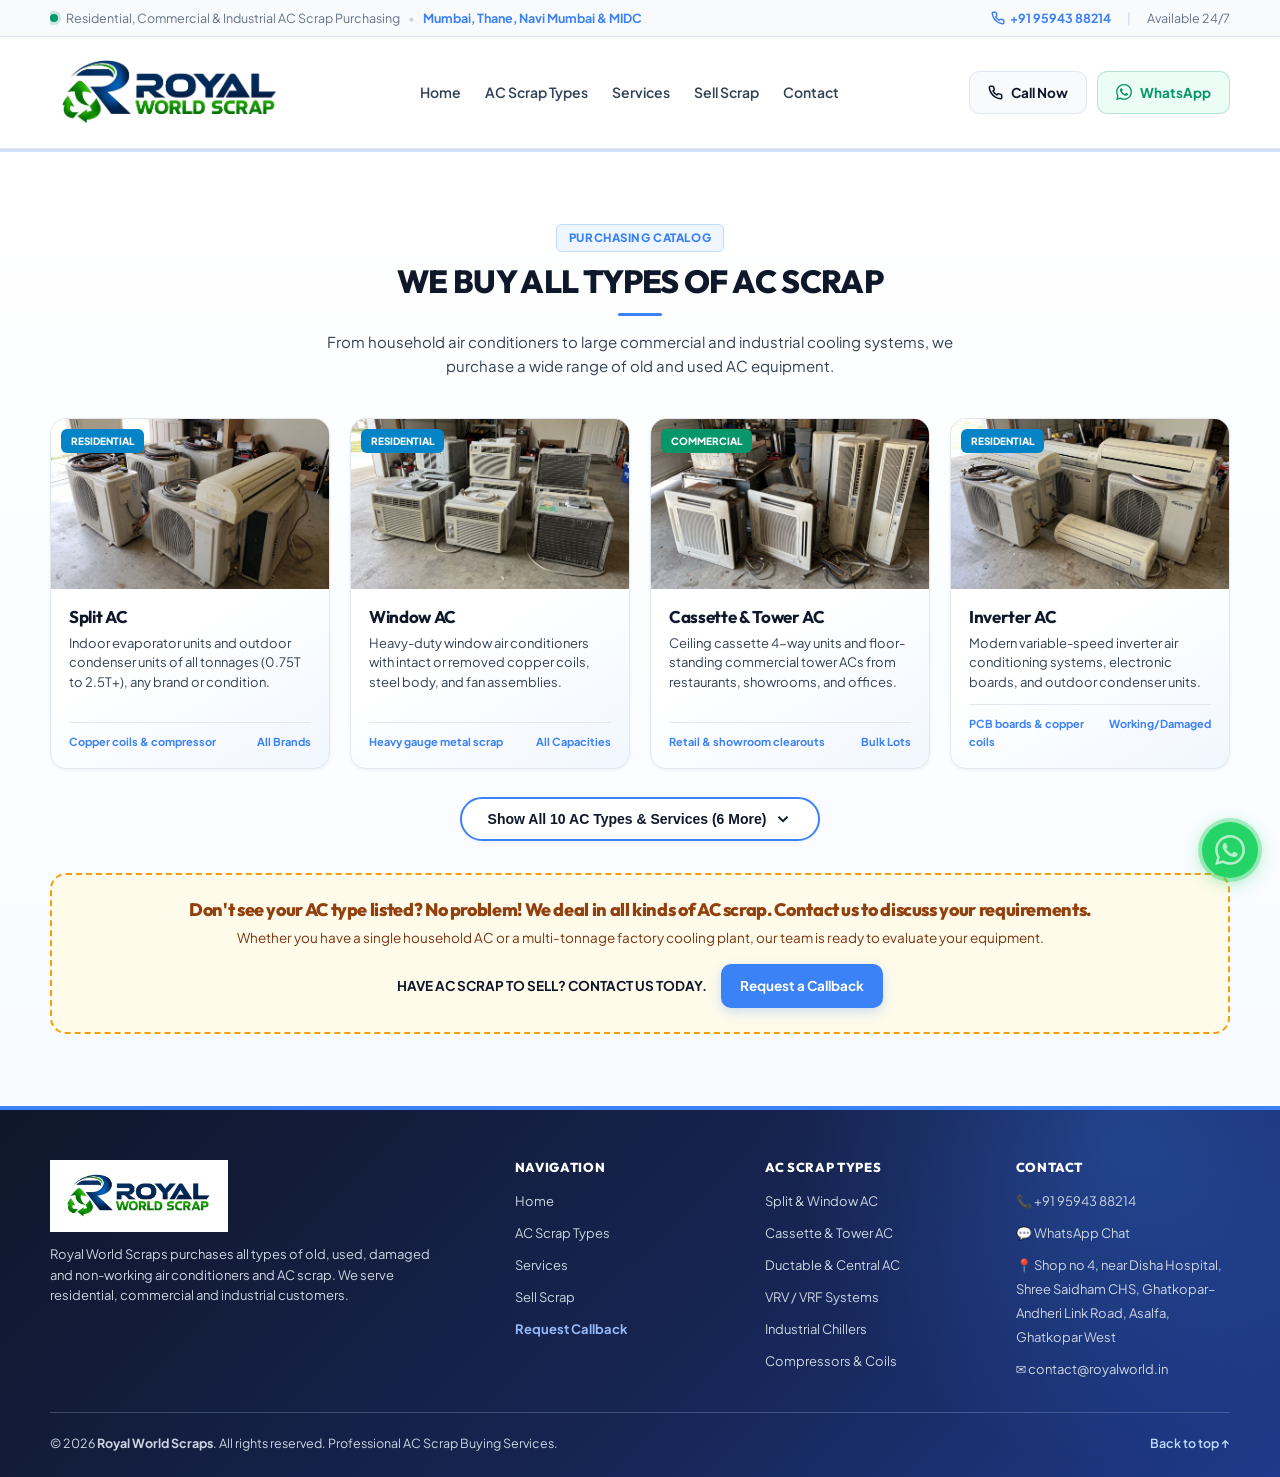
==== ac-scrap.html @ 4f1bddc9 "Split site into crawlable pages" ====
<!DOCTYPE html>
<html lang="en">
<head>
  <meta charset="UTF-8">
  <meta name="viewport" content="width=device-width, initial-scale=1.0">
  <title>AC Scrap We Buy | Royal World Scraps</title>
  <meta name="description" content="See the residential, commercial and industrial AC types Royal World Scraps buys, including split, window, ductable, VRV/VRF units and chillers.">
  <meta name="author" content="Royal World Scraps">
  <meta name="theme-color" content="#3b82f6">
  <link rel="canonical" href="https://hassaank78.github.io/royalinfra/ac-scrap.html">
  <meta property="og:type" content="website">
  <meta property="og:locale" content="en_IN">
  <meta property="og:site_name" content="Royal World Scraps">
  <meta property="og:title" content="AC Scrap We Buy | Royal World Scraps">
  <meta property="og:description" content="See the residential, commercial and industrial AC types Royal World Scraps buys, including split, window, ductable, VRV/VRF units and chillers.">
  <meta property="og:url" content="https://hassaank78.github.io/royalinfra/ac-scrap.html">
  <meta name="twitter:card" content="summary">
  <meta name="twitter:title" content="AC Scrap We Buy | Royal World Scraps">
  <meta name="twitter:description" content="See the residential, commercial and industrial AC types Royal World Scraps buys, including split, window, ductable, VRV/VRF units and chillers.">
  <link rel="icon" type="image/svg+xml" href="favicon.svg">
  <link rel="preconnect" href="https://fonts.googleapis.com">
  <link rel="preconnect" href="https://fonts.gstatic.com" crossorigin>
  <link href="https://fonts.googleapis.com/css2?family=Outfit:wght@500;600;700;800&family=Plus+Jakarta+Sans:wght@400;500;600;700&display=swap" rel="stylesheet">
  <script>
    (() => {
      const accent = new URLSearchParams(window.location.search).get('accent') || '';
      const color = accent.startsWith('#') ? accent : `#${accent}`;
      if (/^#[0-9a-f]{3}(?:[0-9a-f]{3})?$/i.test(color)) {
        const root = document.documentElement.style;
        root.setProperty('--brand-orange', color);
        root.setProperty('--brand-orange-hover', `color-mix(in srgb, ${color} 82%, #000)`);
        root.setProperty('--brand-orange-soft', `color-mix(in srgb, ${color} 7%, #fff)`);
        root.setProperty('--brand-orange-border', `color-mix(in srgb, ${color} 30%, #fff)`);
      }
    })();
  </script>
  <link rel="stylesheet" href="css/style.css">
  <script type="application/ld+json">{"@context":"https://schema.org","@type":"BreadcrumbList","itemListElement":[{"@type":"ListItem","position":1,"name":"Home","item":"https://hassaank78.github.io/royalinfra/"},{"@type":"ListItem","position":2,"name":"AC Scrap Types","item":"https://hassaank78.github.io/royalinfra/ac-scrap.html"}]}</script>

</head>
<body>
  <!-- Top Announcement Bar -->
  <div class="top-notice-bar">
    <div class="container top-notice-inner">
      <div class="top-notice-left">
        <span class="pulse-dot"></span>
        <span>Residential, Commercial & Industrial AC Scrap Purchasing</span>
        <span style="color: #cbd5e1;">•</span>
          <span style="color: var(--brand-orange); font-weight: 700;">Mumbai, Thane, Navi Mumbai & MIDC</span>
      </div>
      <div class="top-notice-right">
        <a href="tel:+919594388214" class="top-phone-link">
          <svg width="14" height="14" viewBox="0 0 24 24" fill="none" stroke="currentColor" stroke-width="2.5"><path d="M22 16.92v3a2 2 0 0 1-2.18 2 19.79 19.79 0 0 1-8.63-3.07 19.5 19.5 0 0 1-6-6 19.79 19.79 0 0 1-3.07-8.67A2 2 0 0 1 4.11 2h3a2 2 0 0 1 2 1.72 12.84 12.84 0 0 0 .7 2.81 2 2 0 0 1-.45 2.11L8.09 9.91a16 16 0 0 0 6 6l1.27-1.27a2 2 0 0 1 2.11-.45 12.84 12.84 0 0 0 2.81.7A2 2 0 0 1 22 16.92z"/></svg>
          <span>+91 95943 88214</span>
        </a>
        <span style="color: #cbd5e1;">|</span>
        <span>Available 24/7</span>
      </div>
    </div>
  </div>

  <!-- Sticky Modern Navbar -->
  <header class="main-navbar">
    <div class="container nav-container">

      <!-- Brand Logo -->
      <a href="index.html" class="brand-logo">
        <img class="brand-mark" src="images/logo.webp" alt="Royal World Scraps">
      </a>

      <!-- Desktop Navigation Menu -->
      <ul class="desktop-nav-menu">
        <li><a href="index.html" class="nav-item-link">Home</a></li>
        <li><a href="ac-scrap.html" class="nav-item-link">AC Scrap Types</a></li>
        <li><a href="services.html" class="nav-item-link">Services</a></li>
        <li><a href="sell-scrap.html" class="nav-item-link">Sell Scrap</a></li>
        <li><a href="contact.html" class="nav-item-link">Contact</a></li>
      </ul>

      <!-- Action Buttons -->
      <div class="nav-buttons-group">
        <a href="tel:+919594388214" class="btn btn-call-header nav-call-btn">
          <svg width="15" height="15" viewBox="0 0 24 24" fill="none" stroke="currentColor" stroke-width="2.5"><path d="M22 16.92v3a2 2 0 0 1-2.18 2 19.79 19.79 0 0 1-8.63-3.07 19.5 19.5 0 0 1-6-6 19.79 19.79 0 0 1-3.07-8.67A2 2 0 0 1 4.11 2h3a2 2 0 0 1 2 1.72 12.84 12.84 0 0 0 .7 2.81 2 2 0 0 1-.45 2.11L8.09 9.91a16 16 0 0 0 6 6l1.27-1.27a2 2 0 0 1 2.11-.45 12.84 12.84 0 0 0 2.81.7A2 2 0 0 1 22 16.92z"/></svg>
          <span>Call Now</span>
        </a>

        <a href="https://wa.me/919594388214?text=Hello%20Royal%20Infra%20Scrap%2C%20I%20am%20interested%20in%20selling%20my%20old%20AC%20scrap.%20Please%20contact%20me." target="_blank" rel="noopener noreferrer" class="btn btn-whatsapp-header nav-wa-btn">
          <svg width="16" height="16" viewBox="0 0 24 24" fill="currentColor"><path d="M.057 24l1.687-6.163c-1.041-1.804-1.588-3.849-1.587-5.946.003-6.556 5.338-11.891 11.893-11.891 3.181.001 6.167 1.24 8.413 3.488 2.245 2.248 3.481 5.236 3.48 8.414-.003 6.557-5.338 11.892-11.893 11.892-1.99-.001-3.951-.5-5.688-1.448l-6.305 1.654zm6.597-3.807c1.676.995 3.276 1.591 5.392 1.592 5.448 0 9.886-4.434 9.889-9.885.002-5.462-4.415-9.89-9.881-9.892-5.452 0-9.887 4.434-9.889 9.884-.001 2.225.651 3.891 1.746 5.634l-.999 3.648 3.742-.981zm11.387-5.464c-.074-.124-.272-.198-.57-.347-.297-.149-1.758-.868-2.031-.967-.272-.099-.47-.149-.669.149-.198.297-.768.967-.941 1.165-.173.198-.347.223-.644.074-.297-.149-1.255-.462-2.39-1.475-.883-.788-1.48-1.761-1.653-2.059-.173-.297-.018-.458.13-.606.134-.133.297-.347.446-.521.151-.172.2-.296.3-.495.099-.198.05-.372-.025-.521-.075-.148-.669-1.611-.916-2.206-.242-.579-.487-.501-.669-.51l-.57-.01c-.198 0-.52.074-.792.372s-1.04 1.016-1.04 2.479 1.065 2.876 1.213 3.074c.149.198 2.095 3.2 5.076 4.487.709.306 1.263.489 1.694.626.712.226 1.36.194 1.872.118.571-.085 1.758-.719 2.006-1.413.248-.695.248-1.29.173-1.414z"/></svg>
          <span>WhatsApp</span>
        </a>

        <button class="mobile-menu-btn" id="menuToggle" aria-label="Toggle menu" aria-controls="mobileNav" aria-expanded="false">
          <svg width="22" height="22" viewBox="0 0 24 24" fill="none" stroke="currentColor" stroke-width="2"><line x1="3" y1="6" x2="21" y2="6"></line><line x1="3" y1="12" x2="21" y2="12"></line><line x1="3" y1="18" x2="21" y2="18"></line></svg>
        </button>
      </div>

    </div>

    <!-- Mobile Navigation Drawer -->
    <button class="mobile-nav-backdrop" id="mobileNavBackdrop" type="button" aria-label="Close menu" tabindex="-1"></button>
    <div class="mobile-nav-panel" id="mobileNav">
      <ul class="mobile-nav-list">
        <li><a href="index.html" class="mobile-nav-link">Home</a></li>
        <li><a href="ac-scrap.html" class="mobile-nav-link">AC Scrap Types</a></li>
        <li><a href="services.html" class="mobile-nav-link">Services</a></li>
        <li><a href="sell-scrap.html" class="mobile-nav-link">Sell Scrap</a></li>
        <li><a href="contact.html" class="mobile-nav-link">Contact</a></li>
      </ul>
      <a href="sell-scrap.html#enquiry-form" class="btn btn-primary" style="width: 100%;">Request a Callback</a>
    </div>
  </header>

<main>
  <!-- What We Buy Section (Shows 3 Initially + Clean "Show More" Button) -->
  <section id="what-we-buy" class="section section-light">
    <div class="container">

      <div class="section-head">
        <span class="section-tag-pill">Purchasing Catalog</span>
        <h2 class="section-heading-text">We Buy All Types of AC Scrap</h2>
        <div class="section-bar"></div>
        <p class="section-subtext">
          From household air conditioners to large commercial and industrial cooling systems, we purchase a wide range of old and used AC equipment.
        </p>
      </div>

      <!-- Top 4 Categories Shown Upfront -->
      <div class="category-cards-grid" id="featuredCategories">

        <!-- 1. Split AC -->
        <div class="cat-box">
          <div class="cat-img-box">
            <img src="images/split_ac-clean.webp" alt="Split AC scrap">
            <span class="cat-badge-label">Residential</span>
          </div>
          <div class="cat-info-area">
            <div>
              <h3 class="cat-item-title">Split AC</h3>
              <p class="cat-item-desc">Indoor evaporator units and outdoor condenser units of all tonnages (0.75T to 2.5T+), any brand or condition.</p>
            </div>
            <div class="cat-meta-footer">
              <span>Copper coils & compressor</span>
              <span>All Brands</span>
            </div>
          </div>
        </div>

        <!-- 2. Window AC -->
        <div class="cat-box">
          <div class="cat-img-box">
            <img src="images/window_ac.webp" alt="Window AC scrap">
            <span class="cat-badge-label">Residential</span>
          </div>
          <div class="cat-info-area">
            <div>
              <h3 class="cat-item-title">Window AC</h3>
              <p class="cat-item-desc">Heavy-duty window air conditioners with intact or removed copper coils, steel body, and fan assemblies.</p>
            </div>
            <div class="cat-meta-footer">
              <span>Heavy gauge metal scrap</span>
              <span>All Capacities</span>
            </div>
          </div>
        </div>

        <!-- 3. Commercial Cassette & Tower AC -->
        <div class="cat-box">
          <div class="cat-img-box">
            <img src="images/casette_tower_ac-clean.webp" alt="Cassette and tower AC scrap">
            <span class="cat-badge-label badge-commercial">Commercial</span>
          </div>
          <div class="cat-info-area">
            <div>
              <h3 class="cat-item-title">Cassette & Tower AC</h3>
              <p class="cat-item-desc">Ceiling cassette 4-way units and floor-standing commercial tower ACs from restaurants, showrooms, and offices.</p>
            </div>
            <div class="cat-meta-footer">
              <span>Retail & showroom clearouts</span>
              <span>Bulk Lots</span>
            </div>
          </div>
        </div>

        <!-- 4. Inverter AC -->
        <div class="cat-box">
          <div class="cat-img-box">
            <img src="images/inverter_ac-clean.webp" alt="Inverter AC scrap">
            <span class="cat-badge-label">Residential</span>
          </div>
          <div class="cat-info-area">
            <div>
              <h3 class="cat-item-title">Inverter AC</h3>
              <p class="cat-item-desc">Modern variable-speed inverter air conditioning systems, electronic boards, and outdoor condenser units.</p>
            </div>
            <div class="cat-meta-footer">
              <span>PCB boards & copper coils</span>
              <span>Working/Damaged</span>
            </div>
          </div>
        </div>


      </div>

      <!-- Remaining categories (Expanded on Click) -->
      <div class="cat-extended-grid" id="extendedCategoriesGrid">

        <!-- 5. Ductable AC -->
        <div class="cat-box">
          <div class="cat-img-box">
            <img src="images/ductable.webp" alt="Ductable AC scrap">
            <span class="cat-badge-label badge-commercial">Commercial</span>
          </div>
          <div class="cat-info-area">
            <div>
              <h3 class="cat-item-title">Ductable AC</h3>
              <p class="cat-item-desc">Packaged ducted units, galvanised sheet metal ductwork, cooling plenums, and commercial blowers.</p>
            </div>
            <div class="cat-meta-footer">
              <span>Office & shopping floors</span>
              <span>Tonnage Quantities</span>
            </div>
          </div>
        </div>

        <!-- 7. Commercial AC Units -->
        <div class="cat-box">
          <div class="cat-img-box">
            <img src="images/Commercial%20AC%20Units-clean.webp" alt="Commercial AC units">
            <span class="cat-badge-label badge-commercial">Commercial</span>
          </div>
          <div class="cat-info-area">
            <div>
              <h3 class="cat-item-title">Commercial AC Units</h3>
              <p class="cat-item-desc">Multi-split and rooftop commercial cooling equipment from hospitals, schools, and business centers.</p>
            </div>
            <div class="cat-meta-footer">
              <span>Decommissioned cooling lots</span>
              <span>Bulk Pickup</span>
            </div>
          </div>
        </div>

        <!-- 8. Industrial AC Systems -->
        <div class="cat-box">
          <div class="cat-img-box">
            <img src="images/Industrial_AC_Systems-clean.webp" alt="Industrial AC systems">
            <span class="cat-badge-label badge-industrial">Industrial</span>
          </div>
          <div class="cat-info-area">
            <div>
              <h3 class="cat-item-title">Industrial AC Systems</h3>
              <p class="cat-item-desc">High-capacity cooling setups from manufacturing factories, chemical plants, warehouses and data centers.</p>
            </div>
            <div class="cat-meta-footer">
              <span>Factory & warehouse scrap</span>
              <span>Heavy Tonnage</span>
            </div>
          </div>
        </div>

        <!-- 9. VRV / VRF Systems -->
        <div class="cat-box">
          <div class="cat-img-box">
            <img src="images/VRV%20-%20VRF%20Systems-clean.webp" alt="Commercial HVAC equipment for VRV and VRF systems">
            <span class="cat-badge-label badge-industrial">Industrial</span>
          </div>
          <div class="cat-info-area">
            <div>
              <h3 class="cat-item-title">VRV / VRF Systems</h3>
              <p class="cat-item-desc">Variable Refrigerant Volume and Variable Refrigerant Flow multi-outdoor units and extensive copper lines.</p>
            </div>
            <div class="cat-meta-footer">
              <span>Modular outdoor bank units</span>
              <span>High Copper Content</span>
            </div>
          </div>
        </div>

        <!-- 10. Chillers -->
        <div class="cat-box">
          <div class="cat-img-box">
            <img src="images/Chillers-clean.webp" alt="Chillers scrap">
            <span class="cat-badge-label badge-industrial">Industrial</span>
          </div>
          <div class="cat-info-area">
            <div>
              <h3 class="cat-item-title">Chillers (Air & Water Cooled)</h3>
              <p class="cat-item-desc">Industrial water-cooled and air-cooled screw/scroll chillers, condenser tubes and heavy heat exchangers.</p>
            </div>
            <div class="cat-meta-footer">
              <span>Plant & machinery clearance</span>
              <span>Heavy Machinery</span>
            </div>
          </div>
        </div>

        <!-- Office Demolition Service -->
        <div class="cat-box">
          <div class="cat-img-box">
            <img src="images/Office%20Demolition%20%26%20Scrap%20Clearance-clean.webp" alt="Office interior cleared for demolition and scrap removal">
            <span class="cat-badge-label badge-commercial">Service</span>
          </div>
          <div class="cat-info-area">
            <div>
              <h3 class="cat-item-title">Office Demolition & Scrap Clearance</h3>
              <p class="cat-item-desc">Office strip-outs and demolition with removal of AC units, ducts, electrical fittings, metal fixtures and other recyclable scrap.</p>
            </div>
            <div class="cat-meta-footer">
              <span>Commercial office clearouts</span>
              <span>Site Assessment</span>
            </div>
          </div>
        </div>

      </div>

      <!-- Prominent Show More / Show Less Button (Stops Infinite Scrolling) -->
      <div class="show-more-wrapper">
        <button type="button" class="btn-show-more" id="showMoreCategoriesBtn">
          <span>Show All 10 AC Types & Services (6 More)</span>
          <svg width="18" height="18" viewBox="0 0 24 24" fill="none" stroke="currentColor" stroke-width="2.5"><path d="M6 9l6 6 6-6"/></svg>
        </button>
      </div>

      <!-- Fallback Callout Box -->
      <div class="unlisted-ac-banner">
        <h4 class="unlisted-title">
          Don't see your AC type listed? No problem! We deal in all kinds of AC scrap. Contact us to discuss your requirements.
        </h4>
        <p class="unlisted-desc">
          Whether you have a single household AC or a multi-tonnage factory cooling plant, our team is ready to evaluate your equipment.
        </p>
        <div style="display: flex; justify-content: center; gap: 14px; flex-wrap: wrap; align-items: center;">
          <strong style="color: #0f172a; text-transform: uppercase; font-size: 13.5px;">Have AC Scrap to Sell? Contact Us Today.</strong>
          <a href="sell-scrap.html#enquiry-form" class="btn btn-primary">Request a Callback</a>
        </div>
      </div>

    </div>
  </section>

</main>
  <!-- Clean Light Slate Footer -->
  <footer class="site-footer">
    <div class="container">
      <div class="footer-columns-grid">

        <!-- Brand Summary -->
        <div>
          <div class="brand-logo footer-brand-logo" style="margin-bottom: 12px;">
            <img class="brand-mark" src="images/logo.webp" alt="Royal World Scraps">
          </div>
          <p style="font-size: 13px; line-height: 1.6; color: #cbd5e1; max-width: 380px;">
            Royal World Scraps purchases all types of old, used, damaged and non-working air conditioners and AC scrap. We serve residential, commercial and industrial customers.
          </p>
        </div>

        <!-- Quick Links -->
        <div>
          <h4 class="footer-col-title">Navigation</h4>
          <ul class="footer-links-list">
            <li><a href="index.html" class="footer-anchor">Home</a></li>
            <li><a href="ac-scrap.html" class="footer-anchor">AC Scrap Types</a></li>
            <li><a href="services.html" class="footer-anchor">Services</a></li>
            <li><a href="sell-scrap.html" class="footer-anchor">Sell Scrap</a></li>
            <li><a href="sell-scrap.html#enquiry-form" class="footer-anchor" style="color: var(--brand-orange); font-weight: 700;">Request Callback</a></li>
          </ul>
        </div>

        <!-- AC Scrap Categories -->
        <div>
          <h4 class="footer-col-title">AC Scrap Types</h4>
          <ul class="footer-links-list">
            <li><span class="footer-anchor">Split & Window AC</span></li>
            <li><span class="footer-anchor">Cassette & Tower AC</span></li>
            <li><span class="footer-anchor">Ductable & Central AC</span></li>
            <li><span class="footer-anchor">VRV / VRF Systems</span></li>
            <li><span class="footer-anchor">Industrial Chillers</span></li>
            <li><span class="footer-anchor">Compressors & Coils</span></li>
          </ul>
        </div>

        <!-- Contact Information -->
        <div>
          <h4 class="footer-col-title">Contact</h4>
          <ul class="footer-links-list">
            <li><a href="tel:+919594388214" class="footer-anchor">📞 +91 95943 88214</a></li>
            <li><a href="https://wa.me/919594388214" target="_blank" rel="noopener noreferrer" class="footer-anchor">💬 WhatsApp Chat</a></li>
            <li><span class="footer-anchor">📍 Shop no 4, near Disha Hospital, Shree Saidham CHS, Ghatkopar–Andheri Link Road, Asalfa, Ghatkopar West</span></li>
            <li><span class="footer-anchor">✉️ contact@royalworld.in</span></li>
          </ul>
        </div>

      </div>

      <!-- Copyright Bottom Bar -->
      <div class="footer-copyright-bar">
        <div>
          © 2026 <strong>Royal World Scraps</strong>. All rights reserved. Professional AC Scrap Buying Services.
        </div>
        <div>
          <a href="index.html" style="color: #bfdbfe; font-weight: 600;">Back to top ↑</a>
        </div>
      </div>
    </div>
  </footer>

  <!-- Floating WhatsApp Contact Button (Direct Redirect to WhatsApp) -->
  <aside aria-label="Contact options">
    <a href="tel:+919594388214" class="floating-call-btn" title="Call Royal World Scraps" aria-label="Call Royal World Scraps at +91 95943 88214">
      <svg width="26" height="26" viewBox="0 0 24 24" fill="none" stroke="currentColor" stroke-width="2.5"><path d="M22 16.92v3a2 2 0 0 1-2.18 2 19.79 19.79 0 0 1-8.63-3.07 19.5 19.5 0 0 1-6-6 19.79 19.79 0 0 1-3.07-8.67A2 2 0 0 1 4.11 2h3a2 2 0 0 1 2 1.72 12.84 12.84 0 0 0 .7 2.81 2 2 0 0 1-.45 2.11L8.09 9.91a16 16 0 0 0 6 6l1.27-1.27a2 2 0 0 1 2.11-.45 12.84 12.84 0 0 0 2.81.7A2 2 0 0 1 22 16.92z"/></svg>
    </a>
    <a href="https://wa.me/919594388214?text=Hello%20Royal%20Infra%20Scrap%2C%20I%20am%20interested%20in%20selling%20my%20old%20AC%20scrap.%20Please%20contact%20me."
       target="_blank"
       rel="noopener noreferrer"
       class="floating-wa-btn"
       title="Chat with Royal World Scraps on WhatsApp"
       aria-label="Chat with Royal World Scraps on WhatsApp">
      <span class="wa-pulse-animation"></span>
      <svg width="30" height="30" viewBox="0 0 24 24" fill="currentColor"><path d="M.057 24l1.687-6.163c-1.041-1.804-1.588-3.849-1.587-5.946.003-6.556 5.338-11.891 11.893-11.891 3.181.001 6.167 1.24 8.413 3.488 2.245 2.248 3.481 5.236 3.48 8.414-.003 6.557-5.338 11.892-11.893 11.892-1.99-.001-3.951-.5-5.688-1.448l-6.305 1.654zm6.597-3.807c1.676.995 3.276 1.591 5.392 1.592 5.448 0 9.886-4.434 9.889-9.885.002-5.462-4.415-9.89-9.881-9.892-5.452 0-9.887 4.434-9.889 9.884-.001 2.225.651 3.891 1.746 5.634l-.999 3.648 3.742-.981zm11.387-5.464c-.074-.124-.272-.198-.57-.347-.297-.149-1.758-.868-2.031-.967-.272-.099-.47-.149-.669.149-.198.297-.768.967-.941 1.165-.173.198-.347.223-.644.074-.297-.149-1.255-.462-2.39-1.475-.883-.788-1.48-1.761-1.653-2.059-.173-.297-.018-.458.13-.606.134-.133.297-.347.446-.521.151-.172.2-.296.3-.495.099-.198.05-.372-.025-.521-.075-.148-.669-1.611-.916-2.206-.242-.579-.487-.501-.669-.51l-.57-.01c-.198 0-.52.074-.792.372s-1.04 1.016-1.04 2.479 1.065 2.876 1.213 3.074c.149.198 2.095 3.2 5.076 4.487.709.306 1.263.489 1.694.626.712.226 1.36.194 1.872.118.571-.085 1.758-.719 2.006-1.413.248-.695.248-1.29.173-1.414z"/></svg>
    </a>
  </aside>

  <script src="js/app.js" defer></script>
</body>
</html>
---- css/style.css ----
/* ==========================================================================
   ROYAL WORLD SCRAPS – MODERN LIGHT WHITE RESPONSIVE THEME
   Clean, Premium, High-Trust Industrial Web Design
   ========================================================================== */

:root {
  --bg-white: #ffffff;
  --bg-light: #f8fafc;
  --bg-slate: #f1f5f9;
  --bg-border: #e2e8f0;
  
  --text-dark: #0f172a;
  --text-body: #334155;
  --text-muted: #64748b;
  --text-subtle: #94a3b8;
  
  --brand-orange: #3b82f6;
  --brand-orange-hover: #2563eb;
  --brand-orange-soft: #eff6ff;
  --brand-orange-border: #bfdbfe;
  
  --brand-emerald: #059669;
  --brand-emerald-soft: #ecfdf5;
  --whatsapp-green: #25D366;
  --whatsapp-hover: #1ebd5a;
  
  --shadow-sm: 0 1px 3px rgba(0,0,0,0.06);
  --shadow-md: 0 4px 12px rgba(15, 23, 42, 0.08);
  --shadow-lg: 0 12px 30px rgba(15, 23, 42, 0.12);
  --shadow-hover: 0 16px 36px -4px color-mix(in srgb, var(--brand-orange) 18%, transparent);
  
  --radius-sm: 6px;
  --radius-md: 10px;
  --radius-lg: 16px;
  --radius-xl: 24px;
}

* {
  box-sizing: border-box;
  margin: 0;
  padding: 0;
}

html {
  scroll-behavior: smooth;
  font-family: 'Plus Jakarta Sans', system-ui, -apple-system, sans-serif;
  color: var(--text-dark);
  background-color: var(--bg-white);
  -webkit-font-smoothing: antialiased;
}

body {
  background-color: var(--bg-white);
  color: var(--text-body);
  line-height: 1.6;
  overflow-x: hidden;
  font-size: 15px;
}

h1, h2, h3, h4, h5, h6 {
  font-family: 'Outfit', 'Plus Jakarta Sans', sans-serif;
  color: var(--text-dark);
  line-height: 1.2;
  letter-spacing: -0.02em;
}

a {
  color: inherit;
  text-decoration: none;
}

img {
  max-width: 100%;
  height: auto;
  display: block;
}

.container {
  width: 100%;
  max-width: 1220px;
  margin-left: auto;
  margin-right: auto;
  padding-left: 20px;
  padding-right: 20px;
}

/* ==========================================================================
   HEADER & NAVBAR (FIXED, NON-BREAKING, RESPONSIVE)
   ========================================================================== */
.top-notice-bar {
  background: var(--bg-light);
  border-bottom: 1px solid var(--bg-border);
  padding: 8px 0;
  font-size: 12.5px;
  color: var(--text-muted);
}

.top-notice-inner {
  display: flex;
  justify-content: space-between;
  align-items: center;
  gap: 16px;
}

.top-notice-left {
  display: flex;
  align-items: center;
  gap: 8px;
  white-space: nowrap;
  overflow: hidden;
  text-overflow: ellipsis;
}

.pulse-dot {
  width: 8px;
  height: 8px;
  border-radius: 50%;
  background-color: var(--brand-emerald);
  box-shadow: 0 0 0 3px rgba(5, 150, 105, 0.2);
  flex-shrink: 0;
}

.top-notice-right {
  display: flex;
  align-items: center;
  gap: 16px;
  flex-shrink: 0;
}

.top-phone-link {
  font-weight: 700;
  color: var(--brand-orange);
  display: flex;
  align-items: center;
  gap: 5px;
}

.main-navbar {
  position: sticky;
  top: 0;
  z-index: 100;
  background-color: rgba(255, 255, 255, 0.98);
  backdrop-filter: blur(10px);
  border-bottom: 1px solid var(--bg-border);
  box-shadow: var(--shadow-sm);
  padding: 12px 0;
}

.nav-container {
  position: relative;
  display: flex;
  align-items: center;
  justify-content: space-between;
  gap: 20px;
}

/* Crisp Clean Logo */
.brand-logo {
  display: flex;
  align-items: center;
  gap: 12px;
  flex-shrink: 0;
}

.brand-mark {
  display: block;
  width: 240px;
  height: auto;
  object-fit: contain;
}

.footer-brand-logo {
  width: fit-content;
  padding: 7px 9px;
  background: #ffffff;
  border-radius: 0;
}

.footer-brand-logo .brand-mark { width: 160px; }

.brand-name-group {
  display: flex;
  flex-direction: column;
}

.brand-title {
  font-family: 'Outfit', sans-serif;
  display: flex;
  flex-direction: column;
  font-weight: 800;
  font-size: 19px;
  line-height: 1.1;
  letter-spacing: -0.01em;
  color: var(--text-dark);
  width: max-content;
}

.brand-title-top {
  display: block;
  color: var(--text-dark) !important;
  white-space: nowrap;
}

.brand-title-bottom {
  display: block;
  width: 100%;
  color: var(--brand-orange);
  text-align: justify;
  text-align-last: justify;
  line-height: 1;
  letter-spacing: 0.08em;
}

.brand-title span:not(.brand-title-top):not(.brand-title-bottom) {
  color: var(--brand-orange);
}

.brand-subtitle {
  font-size: 10.5px;
  font-weight: 700;
  text-transform: uppercase;
  letter-spacing: 0.08em;
  color: var(--text-muted);
  white-space: nowrap;
}

/* Nav Menu Links */
.desktop-nav-menu {
  display: flex;
  align-items: center;
  gap: 24px;
  list-style: none;
}

.nav-item-link {
  font-size: 14px;
  font-weight: 600;
  color: var(--text-body);
  transition: color 0.2s;
  white-space: nowrap;
}

.nav-item-link:hover {
  color: var(--brand-orange);
}

/* Right Nav Buttons */
.nav-buttons-group {
  display: flex;
  align-items: center;
  gap: 10px;
  flex-shrink: 0;
}

.btn {
  display: inline-flex;
  align-items: center;
  justify-content: center;
  gap: 8px;
  padding: 10px 18px;
  font-size: 13.5px;
  font-weight: 700;
  border-radius: var(--radius-md);
  border: 1px solid transparent;
  cursor: pointer;
  transition: all 0.2s ease;
  white-space: nowrap;
}

.btn-primary {
  background-color: var(--brand-orange);
  color: #ffffff;
  box-shadow: 0 4px 12px color-mix(in srgb, var(--brand-orange) 25%, transparent);
}

.btn-primary:hover {
  background-color: var(--brand-orange-hover);
  transform: translateY(-1px);
  box-shadow: 0 6px 16px color-mix(in srgb, var(--brand-orange) 35%, transparent);
}

.btn-whatsapp-header {
  background-color: var(--brand-emerald-soft);
  color: var(--brand-emerald);
  border: 1px solid rgba(5, 150, 105, 0.25);
  font-weight: 700;
}

.btn-whatsapp-header:hover {
  background-color: var(--whatsapp-green);
  color: #ffffff;
  border-color: var(--whatsapp-green);
}

.btn-call-header {
  background-color: var(--bg-light);
  color: var(--text-dark);
  border: 1px solid var(--bg-border);
}

.btn-call-header:hover {
  background-color: var(--bg-slate);
  color: var(--brand-orange);
}

.mobile-menu-btn {
  display: none;
  background: var(--bg-light);
  border: 1px solid var(--bg-border);
  border-radius: var(--radius-md);
  padding: 8px 10px;
  cursor: pointer;
  color: var(--text-dark);
}

.mobile-menu-btn svg line {
  transform-box: fill-box;
  transform-origin: center;
  transition: transform 200ms ease, opacity 200ms ease;
}

.mobile-menu-btn[aria-expanded="true"] svg line:nth-child(1) {
  transform: translateY(6px) rotate(45deg);
}

.mobile-menu-btn[aria-expanded="true"] svg line:nth-child(2) {
  opacity: 0;
}

.mobile-menu-btn[aria-expanded="true"] svg line:nth-child(3) {
  transform: translateY(-6px) rotate(-45deg);
}

/* Mobile Nav Drawer */
.mobile-nav-backdrop {
  display: none;
  position: fixed;
  inset: var(--mobile-nav-top, 68px) 0 0;
  z-index: 100;
  border: 0;
  background: rgba(15, 23, 42, 0.32);
  opacity: 0;
  visibility: hidden;
  pointer-events: none;
  transition: opacity 220ms ease, visibility 220ms ease;
}

.mobile-nav-backdrop.open {
  opacity: 1;
  visibility: visible;
  pointer-events: auto;
}

.mobile-nav-panel {
  position: fixed;
  top: var(--mobile-nav-top, 68px);
  bottom: 0;
  left: 0;
  z-index: 101;
  display: block;
  width: min(280px, 72vw);
  max-height: none;
  overflow-y: auto;
  overscroll-behavior: contain;
  background-color: #ffffff;
  border: 1px solid var(--bg-border);
  border-top: 0;
  border-radius: 0 0 var(--radius-lg) 0;
  box-shadow: var(--shadow-lg);
  padding: 16px 20px max(24px, env(safe-area-inset-bottom)) 20px;
  transform: translateX(-105%);
  opacity: 0;
  visibility: hidden;
  pointer-events: none;
  transition: transform 280ms cubic-bezier(.2,.75,.25,1), opacity 220ms ease, visibility 280ms;
}

.mobile-nav-panel.open {
  transform: translateX(0);
  opacity: 1;
  visibility: visible;
  pointer-events: auto;
}

.mobile-nav-list {
  display: flex;
  flex-direction: column;
  gap: 12px;
  list-style: none;
  margin-bottom: 18px;
}

.mobile-nav-link {
  font-size: 15px;
  font-weight: 600;
  color: var(--text-dark);
  padding: 8px 0;
  display: block;
  border-bottom: 1px solid var(--bg-border);
}

/* ==========================================================================
   HERO SECTION (RICH, MODERN, FULL VISUALS, NO EMPTY SPACE)
   ========================================================================== */
.hero-section {
  padding: 56px 0 64px 0;
  background-image:
    linear-gradient(90deg, rgba(255, 255, 255, 0.96) 0%, rgba(255, 255, 255, 0.9) 42%, rgba(255, 255, 255, 0.54) 100%),
    url('../images/hero_mobile_greater_width.webp');
  background-size: cover;
  background-position: center;
  background-repeat: no-repeat;
  border-bottom: 1px solid var(--bg-border);
  position: relative;
}

.hero-layout {
  display: grid;
  grid-template-columns: 1.15fr 0.85fr;
  gap: 40px;
  align-items: center;
}

.hero-left-content {
  position: relative;
  isolation: isolate;
  display: flex;
  flex-direction: column;
  gap: 20px;
}

.hero-bg-accent {
  position: absolute;
  z-index: -1;
  inset: -34px -28px -20px -34px;
  pointer-events: none;
  opacity: 1;
  background:
    radial-gradient(ellipse at 76% 40%, color-mix(in srgb, var(--brand-orange) 12%, transparent), transparent 48%),
    radial-gradient(ellipse at 18% 78%, color-mix(in srgb, var(--brand-orange) 8%, transparent), transparent 42%);
}

.hero-accent-svg {
  width: 100%;
  height: 100%;
}

.hero-tag {
  display: inline-flex;
  align-items: center;
  gap: 8px;
  width: fit-content;
  padding: 6px 14px;
  background-color: var(--brand-orange-soft);
  border: 1px solid var(--brand-orange-border);
  border-radius: var(--radius-sm);
  font-size: 12px;
  font-weight: 800;
  color: var(--brand-orange);
  text-transform: uppercase;
  letter-spacing: 0.04em;
}

.hero-headline {
  font-size: 44px;
  font-weight: 800;
  text-transform: uppercase;
  line-height: 1.12;
  color: var(--text-dark);
}

.hero-headline span {
  color: var(--brand-orange);
  display: block;
}

.hero-description {
  font-size: 17px;
  color: var(--text-body);
  line-height: 1.6;
  max-width: 580px;
}

.hero-cta-bar {
  display: flex;
  flex-wrap: wrap;
  gap: 12px;
  margin-top: 4px;
}

.btn-lg {
  padding: 13px 26px;
  font-size: 15px;
}

.btn-whatsapp-solid {
  background-color: var(--whatsapp-green);
  color: #ffffff;
  box-shadow: 0 4px 12px rgba(37, 211, 102, 0.25);
}

.btn-whatsapp-solid:hover {
  background-color: var(--whatsapp-hover);
  transform: translateY(-1px);
}

/* 3 Trust Feature Badges */
.hero-trust-row {
  display: grid;
  grid-template-columns: repeat(3, 1fr);
  gap: 12px;
  margin-top: 14px;
  padding-top: 20px;
  border-top: 1px solid var(--bg-border);
}

.trust-item-card {
  display: flex;
  align-items: flex-start;
  gap: 8px;
  background: #ffffff;
  border: 1px solid var(--bg-border);
  padding: 10px 12px;
  border-radius: var(--radius-md);
  box-shadow: var(--shadow-sm);
}

.trust-check-icon {
  color: var(--brand-orange);
  font-weight: 800;
  font-size: 14px;
  flex-shrink: 0;
  margin-top: 1px;
}

.trust-card-title {
  font-size: 12px;
  font-weight: 700;
  color: var(--text-dark);
  line-height: 1.25;
}

.trust-card-sub {
  font-size: 10.5px;
  color: var(--text-muted);
}

/* Rich Hero Visual Collage (Never looks empty) */
.hero-visual-collage {
  position: relative;
  display: flex;
  flex-direction: column;
  gap: 14px;
}

.hero-main-card {
  position: relative;
  background-color: #ffffff;
  border: 1px solid var(--bg-border);
  border-radius: var(--radius-xl);
  padding: 14px;
  box-shadow: var(--shadow-lg);
  overflow: hidden;
}

.hero-main-img-box {
  position: relative;
  border-radius: var(--radius-lg);
  overflow: hidden;
  aspect-ratio: 16/10;
  background-color: #e2e8f0;
}

.hero-main-img-box img {
  width: 100%;
  height: 100%;
  object-fit: cover;
}

.hero-floating-tag {
  position: absolute;
  top: 12px;
  right: 12px;
  background: rgba(15, 23, 42, 0.9);
  color: #ffffff;
  padding: 6px 12px;
  border-radius: 50px;
  font-size: 11px;
  font-weight: 700;
  text-transform: uppercase;
  letter-spacing: 0.05em;
}

.hero-img-bottom-badge {
  position: absolute;
  bottom: 12px;
  left: 12px;
  right: 12px;
  background: rgba(255, 255, 255, 0.95);
  backdrop-filter: blur(6px);
  border: 1px solid var(--bg-border);
  border-radius: var(--radius-md);
  padding: 10px 14px;
  display: flex;
  align-items: center;
  justify-content: space-between;
}

.hero-subcards-grid {
  display: grid;
  grid-template-columns: 1fr 1fr;
  gap: 12px;
}

.visual-subcard {
  background-color: #ffffff;
  border: 1px solid var(--bg-border);
  border-radius: var(--radius-md);
  padding: 12px;
  display: flex;
  align-items: center;
  gap: 10px;
  box-shadow: var(--shadow-sm);
}

.subcard-thumb {
  width: 48px;
  height: 48px;
  border-radius: var(--radius-sm);
  object-fit: cover;
  flex-shrink: 0;
}

.subcard-title {
  font-size: 12.5px;
  font-weight: 700;
  color: var(--text-dark);
}

.subcard-sub {
  font-size: 11px;
  color: var(--brand-orange);
  font-weight: 600;
}

/* ==========================================================================
   SECTIONS: HEADINGS & BASE
   ========================================================================== */
.section {
  position: relative;
  padding: 72px 0;
  border-top: 3px solid color-mix(in srgb, var(--brand-orange) 18%, transparent);
}

.section-light {
  background: linear-gradient(180deg, #ffffff 0%, #f8fbff 100%);
}

.section-tint {
  background: linear-gradient(180deg, #eaf2ff 0%, #f4f8ff 100%);
  border-top: 3px solid color-mix(in srgb, var(--brand-orange) 48%, #dbeafe);
  border-bottom: 1px solid #dbeafe;
}

.section-head {
  text-align: center;
  max-width: 680px;
  margin: 0 auto 40px auto;
}

.section-tag-pill {
  display: inline-block;
  padding: 4px 12px;
  background-color: var(--brand-orange-soft);
  color: var(--brand-orange);
  border: 1px solid var(--brand-orange-border);
  border-radius: var(--radius-sm);
  font-size: 11.5px;
  font-weight: 800;
  text-transform: uppercase;
  letter-spacing: 0.05em;
  margin-bottom: 10px;
}

.section-heading-text {
  font-size: 32px;
  font-weight: 800;
  text-transform: uppercase;
  color: var(--text-dark);
  margin-bottom: 12px;
}

.section-bar {
  width: 44px;
  height: 3.5px;
  background-color: var(--brand-orange);
  margin: 0 auto 14px auto;
  border-radius: 2px;
}

.section-subtext {
  font-size: 15px;
  color: var(--text-body);
}

/* ==========================================================================
   WHAT WE BUY SECTION (COMPACT WITH SHOW MORE TOGGLE)
   ========================================================================== */
.category-cards-grid {
  display: grid;
  grid-template-columns: repeat(4, minmax(0, 1fr));
  gap: 20px;
}

.cat-box {
  background: linear-gradient(150deg, #ffffff 55%, #f1f7ff 100%);
  border: 1px solid var(--bg-border);
  border-radius: var(--radius-lg);
  overflow: hidden;
  box-shadow: var(--shadow-sm);
  transition: all 0.25s ease;
  display: flex;
  flex-direction: column;
}

.cat-box:hover {
  transform: translateY(-3px);
  border-color: var(--brand-orange);
  box-shadow: var(--shadow-md);
}

.cat-img-box {
  position: relative;
  height: 170px;
  background-color: #e2e8f0;
  overflow: hidden;
}

.cat-img-box img {
  width: 100%;
  height: 100%;
  object-fit: cover;
  transition: transform 0.4s ease;
}

.cat-box:hover .cat-img-box img {
  transform: scale(1.05);
}

.cat-badge-label {
  position: absolute;
  top: 10px;
  left: 10px;
  padding: 4px 10px;
  border-radius: var(--radius-sm);
  font-size: 10px;
  font-weight: 800;
  text-transform: uppercase;
  color: #ffffff;
  background-color: #0284c7;
}

.badge-commercial { background-color: #059669; }
.badge-industrial { background-color: #7c3aed; }
.badge-component { background-color: var(--brand-orange); }

.cat-info-area {
  padding: 18px;
  display: flex;
  flex-direction: column;
  flex-grow: 1;
  justify-content: space-between;
}

.cat-item-title {
  font-size: 17px;
  font-weight: 700;
  color: var(--text-dark);
  margin-bottom: 6px;
}

.cat-item-desc {
  font-size: 13px;
  color: var(--text-body);
  line-height: 1.5;
  margin-bottom: 12px;
}

.cat-meta-footer {
  padding-top: 10px;
  border-top: 1px solid var(--bg-border);
  font-size: 11px;
  font-weight: 700;
  color: var(--brand-orange);
  display: flex;
  justify-content: space-between;
}

/* Hidden extended items */
.cat-extended-grid {
  display: none;
  grid-template-columns: repeat(4, minmax(0, 1fr));
  gap: 20px;
  margin-top: 20px;
}

.cat-extended-grid.open {
  display: grid;
}

/* Show More Button */
.show-more-wrapper {
  text-align: center;
  margin-top: 28px;
}

.btn-show-more {
  background-color: #ffffff;
  color: var(--text-dark);
  border: 2px solid var(--brand-orange);
  padding: 11px 26px;
  font-size: 14px;
  font-weight: 700;
  border-radius: 50px;
  cursor: pointer;
  display: inline-flex;
  align-items: center;
  gap: 8px;
  transition: all 0.2s ease;
  box-shadow: var(--shadow-sm);
}

.btn-show-more:hover {
  background-color: var(--brand-orange);
  color: #ffffff;
  transform: translateY(-2px);
  box-shadow: 0 4px 14px color-mix(in srgb, var(--brand-orange) 25%, transparent);
}

/* Callout Prompt */
.unlisted-ac-banner {
  margin-top: 32px;
  background-color: #fffbeb;
  border: 2px dashed #f59e0b;
  border-radius: var(--radius-lg);
  padding: 24px;
  text-align: center;
}

.unlisted-title {
  font-size: 18px;
  font-weight: 800;
  color: #92400e;
  margin-bottom: 6px;
}

.unlisted-desc {
  font-size: 13.5px;
  color: #78350f;
  margin-bottom: 16px;
}

/* ==========================================================================
   WHO WE SERVE SECTION (WITH SHOW MORE TOGGLE)
   ========================================================================== */
.client-cards-grid {
  display: grid;
  grid-template-columns: repeat(4, minmax(0, 1fr));
  gap: 20px;
}

.client-extended-grid {
  display: none;
  grid-template-columns: repeat(4, minmax(0, 1fr));
  gap: 20px;
  margin-top: 20px;
}

.client-extended-grid.open {
  display: grid;
}

.client-box {
  background: linear-gradient(145deg, #ffffff 52%, #eef5ff 100%);
  border: 1px solid var(--bg-border);
  border-radius: var(--radius-lg);
  padding: 22px;
  box-shadow: var(--shadow-sm);
  display: flex;
  flex-direction: column;
  justify-content: space-between;
  transition: all 0.25s ease;
}

.client-box:hover {
  transform: translateY(-2px);
  box-shadow: var(--shadow-md);
  border-color: var(--brand-orange-border);
}

.client-icon-circle {
  width: 44px;
  height: 44px;
  border-radius: var(--radius-md);
  background-color: var(--brand-orange-soft);
  color: var(--brand-orange);
  display: flex;
  align-items: center;
  justify-content: center;
  font-size: 20px;
  margin-bottom: 14px;
}

.client-box:nth-child(4n + 2) .client-icon-circle,
.contact-info-tile:nth-child(4n + 2) .contact-tile-icon {
  background-color: #e0f2fe;
  color: #0284c7;
}

.client-box:nth-child(4n + 3) .client-icon-circle,
.contact-info-tile:nth-child(4n + 3) .contact-tile-icon {
  background-color: #ede9fe;
  color: #7c3aed;
}

.client-box:nth-child(4n + 4) .client-icon-circle,
.contact-info-tile:nth-child(4n + 4) .contact-tile-icon {
  background-color: #dbeafe;
  color: #1d4ed8;
}

.client-title {
  font-size: 17px;
  font-weight: 700;
  color: var(--text-dark);
  margin-bottom: 6px;
}

.client-desc {
  font-size: 13px;
  color: var(--text-body);
  line-height: 1.5;
  margin-bottom: 14px;
}

.client-footer-tag {
  padding-top: 10px;
  border-top: 1px solid var(--bg-border);
  font-size: 11px;
  color: var(--text-muted);
}

.client-footer-tag strong {
  color: var(--text-dark);
}

/* ==========================================================================
   HOW IT WORKS SECTION (4 CLEAN STEPS)
   ========================================================================== */
.how-steps-grid {
  display: grid;
  grid-template-columns: repeat(4, 1fr);
  gap: 18px;
}

.how-step-card {
  background: linear-gradient(145deg, #ffffff 58%, #eff6ff 100%);
  border: 1px solid var(--bg-border);
  border-radius: var(--radius-lg);
  padding: 22px;
  box-shadow: var(--shadow-sm);
  display: flex;
  flex-direction: column;
}

.step-number-tag {
  display: inline-block;
  padding: 3px 8px;
  background-color: var(--bg-slate);
  color: var(--text-dark);
  border-radius: var(--radius-sm);
  font-size: 11px;
  font-weight: 800;
  text-transform: uppercase;
  margin-bottom: 12px;
  width: fit-content;
}

.step-card-heading {
  font-size: 16px;
  font-weight: 700;
  color: var(--text-dark);
  margin-bottom: 8px;
}

.step-card-text {
  font-size: 13px;
  color: var(--text-body);
  line-height: 1.5;
}

/* ==========================================================================
   ENQUIRY FORM SECTION (LIGHT WHITE THEME)
   ========================================================================== */
.enquiry-form-section {
  padding: 72px 0;
  background: linear-gradient(180deg, #eaf2ff 0%, #f4f8ff 100%);
  border-top: 3px solid color-mix(in srgb, var(--brand-orange) 48%, #dbeafe);
  border-bottom: 1px solid #dbeafe;
}

.enquiry-form-card {
  max-width: 650px;
  margin: 0 auto;
  background-color: #ffffff;
  border: 1px solid var(--bg-border);
  border-radius: var(--radius-xl);
  padding: 36px;
  box-shadow: var(--shadow-lg);
}

.form-head-title {
  font-size: 26px;
  font-weight: 800;
  text-align: center;
  color: var(--text-dark);
  margin-bottom: 6px;
}

.form-head-sub {
  font-size: 14.5px;
  text-align: center;
  color: var(--text-body);
  margin-bottom: 24px;
}

.fields-grid {
  display: grid;
  grid-template-columns: 1fr 1fr;
  gap: 16px;
}

.field-col {
  display: flex;
  flex-direction: column;
  gap: 5px;
}

.field-full {
  grid-column: span 2;
}

.field-lbl {
  font-size: 12px;
  font-weight: 700;
  color: var(--text-dark);
  text-transform: uppercase;
  letter-spacing: 0.04em;
}

.field-lbl span.required {
  color: var(--brand-orange);
}

.field-input {
  width: 100%;
  padding: 11px 14px;
  font-size: 14px;
  font-family: inherit;
  color: var(--text-dark);
  background-color: #ffffff;
  border: 1px solid var(--bg-border);
  border-radius: var(--radius-md);
  outline: none;
  transition: all 0.2s;
}

.field-input:focus {
  border-color: var(--brand-orange);
  box-shadow: 0 0 0 3px color-mix(in srgb, var(--brand-orange) 15%, transparent);
}

.phone-wrapper {
  display: flex;
}

.phone-flag {
  padding: 11px 12px;
  background-color: var(--bg-slate);
  border: 1px solid var(--bg-border);
  border-right: none;
  border-radius: var(--radius-md) 0 0 var(--radius-md);
  font-size: 13.5px;
  font-weight: 700;
  color: var(--text-body);
}

.phone-wrapper .field-input {
  border-radius: 0 var(--radius-md) var(--radius-md) 0;
}

.field-error-msg {
  font-size: 11.5px;
  color: #dc2626;
  font-weight: 600;
  display: none;
  margin-top: 3px;
}

.field-error-msg.visible {
  display: block;
}

.consent-row {
  display: flex;
  align-items: flex-start;
  gap: 10px;
  margin-top: 4px;
  cursor: pointer;
}

.consent-row input[type="checkbox"] {
  width: 17px;
  height: 17px;
  accent-color: var(--brand-orange);
  margin-top: 2px;
  cursor: pointer;
}

.consent-caption {
  font-size: 12.5px;
  color: var(--text-body);
  line-height: 1.4;
}

.submit-action-btn {
  width: 100%;
  padding: 14px;
  font-size: 15px;
  font-weight: 800;
  text-transform: uppercase;
  letter-spacing: 0.05em;
  color: #ffffff;
  background-color: var(--brand-orange);
  border: none;
  border-radius: var(--radius-md);
  cursor: pointer;
  transition: all 0.2s ease;
  box-shadow: 0 4px 14px color-mix(in srgb, var(--brand-orange) 25%, transparent);
  margin-top: 8px;
}

.submit-action-btn:hover {
  background-color: var(--brand-orange-hover);
  transform: translateY(-1px);
}

.submit-action-btn:disabled {
  opacity: 0.7;
  cursor: not-allowed;
  transform: none;
}

.privacy-notice {
  text-align: center;
  font-size: 12px;
  color: var(--text-muted);
  margin-top: 12px;
}

/* Success Card */
.success-screen-box {
  display: none;
  text-align: center;
  padding: 24px 10px;
}

.success-screen-box.active {
  display: block;
}

.success-big-check {
  width: 56px;
  height: 56px;
  border-radius: 50%;
  background-color: var(--brand-emerald-soft);
  color: var(--brand-emerald);
  display: flex;
  align-items: center;
  justify-content: center;
  font-size: 30px;
  margin: 0 auto 14px auto;
}

.success-big-title {
  font-size: 24px;
  font-weight: 800;
  color: var(--text-dark);
  margin-bottom: 8px;
}

.success-big-desc {
  font-size: 14.5px;
  color: var(--text-body);
  max-width: 440px;
  margin: 0 auto 16px auto;
}

.success-ref-pill {
  display: inline-block;
  padding: 6px 14px;
  background-color: var(--bg-slate);
  border: 1px solid var(--bg-border);
  border-radius: var(--radius-sm);
  font-family: monospace;
  font-size: 13px;
  font-weight: 700;
  color: var(--brand-orange);
  margin-bottom: 20px;
}

/* ==========================================================================
   CONTACT SECTION
   ========================================================================== */
.contact-cards-row {
  display: grid;
  grid-template-columns: repeat(4, 1fr);
  gap: 16px;
}

.contact-info-tile {
  background: linear-gradient(145deg, #ffffff 52%, #edf5ff 100%);
  border: 1px solid var(--bg-border);
  border-radius: var(--radius-lg);
  padding: 20px;
  box-shadow: var(--shadow-sm);
  display: flex;
  flex-direction: column;
  justify-content: space-between;
}

.contact-tile-icon {
  width: 40px;
  height: 40px;
  border-radius: var(--radius-md);
  background-color: var(--brand-orange-soft);
  color: var(--brand-orange);
  display: flex;
  align-items: center;
  justify-content: center;
  font-size: 18px;
  margin-bottom: 12px;
}

.contact-tile-label {
  font-size: 11px;
  font-weight: 700;
  color: var(--text-muted);
  text-transform: uppercase;
  margin-bottom: 4px;
}

.contact-tile-main.contact-address { font-size: 13px; line-height: 1.45; overflow-wrap: anywhere; }

.contact-tile-main {
  font-size: 15px;
  font-weight: 700;
  color: var(--text-dark);
  margin-bottom: 4px;
}

.contact-tile-main:hover {
  color: var(--brand-orange);
}

.contact-tile-sub {
  font-size: 11.5px;
  color: var(--text-muted);
}

.coverage-pills-card {
  margin-top: 28px;
  background-color: #ffffff;
  border: 1px solid var(--bg-border);
  border-radius: var(--radius-lg);
  padding: 20px;
}

.coverage-pills-list {
  display: flex;
  flex-wrap: wrap;
  gap: 8px;
  margin-top: 8px;
}

.coverage-tag {
  padding: 5px 12px;
  background-color: var(--bg-slate);
  border: 1px solid var(--bg-border);
  border-radius: 50px;
  font-size: 12px;
  font-weight: 600;
  color: var(--text-body);
}

/* ==========================================================================
   FOOTER (CLEAN SLATE LIGHT THEME)
   ========================================================================== */
.site-footer {
  background:
    radial-gradient(circle at 88% 8%, color-mix(in srgb, var(--brand-orange) 28%, transparent), transparent 28%),
    linear-gradient(135deg, #0f172a 0%, #172554 58%, #1e3a8a 100%);
  border-top: 4px solid var(--brand-orange);
  padding: 50px 0 24px 0;
  color: #cbd5e1;
}

.site-footer .brand-title-top,
.site-footer .footer-col-title { color: #ffffff !important; }

.site-footer .brand-title-bottom { color: color-mix(in srgb, var(--brand-orange) 55%, #ffffff); }

.site-footer .footer-anchor { color: #cbd5e1; overflow-wrap: anywhere; }

.site-footer .footer-anchor:hover { color: color-mix(in srgb, var(--brand-orange) 45%, #ffffff); }

.site-footer .footer-anchor[style] { color: color-mix(in srgb, var(--brand-orange) 55%, #ffffff) !important; }

.footer-columns-grid {
  display: grid;
  grid-template-columns: 2fr 1fr 1fr 1fr;
  gap: 36px;
  padding-bottom: 32px;
  border-bottom: 1px solid rgba(191, 219, 254, 0.24);
}

.footer-col-title {
  font-size: 13px;
  font-weight: 800;
  color: #ffffff;
  text-transform: uppercase;
  letter-spacing: 0.05em;
  margin-bottom: 12px;
}

.footer-links-list {
  list-style: none;
  display: flex;
  flex-direction: column;
  gap: 8px;
}

.footer-anchor {
  font-size: 13px;
  color: #cbd5e1;
  transition: color 0.2s;
}

.footer-anchor:hover {
  color: var(--brand-orange);
}

.footer-copyright-bar {
  display: flex;
  justify-content: space-between;
  align-items: center;
  padding-top: 20px;
  font-size: 12.5px;
  color: #cbd5e1;
}

/* ==========================================================================
   FLOATING ELEMENTS (WHATSAPP & GOOGLE SHEET INSPECTOR)
   ========================================================================== */
.floating-wa-btn {
  position: fixed;
  bottom: 22px;
  right: 22px;
  z-index: 999;
  width: 56px;
  height: 56px;
  border-radius: 50%;
  background-color: var(--whatsapp-green);
  color: #ffffff;
  display: flex;
  align-items: center;
  justify-content: center;
  box-shadow: 0 4px 18px rgba(37, 211, 102, 0.45);
  cursor: pointer;
  transition: all 0.3s ease;
  text-decoration: none;
}

.floating-call-btn {
  display: none;
  position: fixed;
  right: 22px;
  bottom: 90px;
  z-index: 999;
  width: 56px;
  height: 56px;
  align-items: center;
  justify-content: center;
  border-radius: 50%;
  background: var(--brand-orange);
  color: #fff;
  box-shadow: 0 4px 18px color-mix(in srgb, var(--brand-orange) 40%, transparent);
  transition: transform 0.2s ease;
}

.floating-call-btn:hover {
  color: #fff;
  transform: scale(1.08);
}

.floating-wa-btn:hover {
  transform: scale(1.08);
  box-shadow: 0 6px 24px rgba(37, 211, 102, 0.6);
  color: #ffffff;
}

.wa-pulse-animation {
  position: absolute;
  top: -4px;
  left: -4px;
  right: -4px;
  bottom: -4px;
  border-radius: 50%;
  background-color: rgba(37, 211, 102, 0.35);
  animation: pulse-wa 2s infinite;
  pointer-events: none;
}

@keyframes pulse-wa {
  0% { transform: scale(0.95); opacity: 0.8; }
  50% { transform: scale(1.2); opacity: 0; }
  100% { transform: scale(0.95); opacity: 0; }
}

/* ==========================================================================
   RESPONSIVENESS (PERFECT ON MOBILE, TABLET & DESKTOP)
   ========================================================================== */
@media (max-width: 1080px) {
  .desktop-nav-menu {
    gap: 16px;
  }
  .hero-headline {
    font-size: 38px;
  }
}

@media (max-width: 992px) {
  .mobile-nav-backdrop { display: block; }
  .desktop-nav-menu {
    display: none;
  }
  .mobile-menu-btn {
    display: block;
  }
  .hero-layout {
    grid-template-columns: 1fr;
    gap: 32px;
  }
  .category-cards-grid, .cat-extended-grid {
    grid-template-columns: repeat(2, 1fr);
  }
  .client-cards-grid, .client-extended-grid {
    grid-template-columns: repeat(2, 1fr);
  }
  .how-steps-grid {
    grid-template-columns: repeat(2, 1fr);
  }
  .contact-cards-row {
    grid-template-columns: repeat(2, 1fr);
  }
  .footer-columns-grid {
    grid-template-columns: 1fr 1fr;
    gap: 28px;
  }
}

@media (min-width: 993px) {
  .mobile-nav-panel { display: none; }
}

@media (max-width: 640px) {
  .section { padding: 56px 0; }
  .enquiry-form-section { padding: 56px 0; }
  .section-head { margin-bottom: 28px; }
  .top-notice-bar {
    display: block;
    padding: 6px 0;
    font-size: 12px;
  }
  .top-notice-left {
    display: none;
  }
  .top-notice-inner,
  .top-notice-right {
    justify-content: center;
    gap: 10px;
  }
  .top-notice-right {
    width: 100%;
  }
  .top-notice-right > span:last-child {
    font-weight: 700;
    color: var(--brand-emerald);
  }
  .brand-title {
    font-size: 15px;
  }
  .brand-subtitle { font-size: 8px; }
  .main-navbar { backdrop-filter: none; }
  .nav-container {
    min-height: 44px;
    display: grid;
    grid-template-columns: minmax(0, 1fr) 40px;
    align-items: center;
    gap: 0;
  }
  .brand-logo { grid-column: 1; justify-self: start; margin: 0; }
  .brand-mark { width: min(170px, calc(100vw - 112px)); }
  .nav-buttons-group { display: contents; }
  .mobile-menu-btn {
    position: static;
    grid-column: 2;
    grid-row: 1;
    justify-self: end;
    margin-right: 4px;
    padding: 5px;
  }
  .nav-buttons-group .btn-call-header {
    display: none;
  }
  .nav-buttons-group .btn-whatsapp-header {
    display: none;
  }
  .floating-call-btn {
    display: flex;
    right: 18px;
    bottom: 88px;
    width: 52px;
    height: 52px;
  }
  .floating-wa-btn {
    right: 18px;
    bottom: 18px;
    width: 52px;
    height: 52px;
  }
  .hero-section {
    padding: 36px 0 44px 0;
    overflow: hidden;
    background-image:
      linear-gradient(180deg, rgba(255, 255, 255, 0.58) 0%, rgba(255, 255, 255, 0.72) 100%),
      url('../images/hero_mobile_width.webp');
    background-position: center 42%;
  }
  .hero-visual-collage { display: none; }
  .hero-section::before,
  .hero-section::after {
    content: "";
    position: absolute;
    z-index: 0;
    pointer-events: none;
  }
  .hero-section::before {
    width: 240px;
    height: 240px;
    right: -92px;
    top: 28px;
    border: 2px solid color-mix(in srgb, var(--brand-orange) 18%, transparent);
    border-radius: 50%;
    box-shadow: inset 0 0 0 12px color-mix(in srgb, var(--brand-orange) 4%, transparent),
      inset 0 0 0 25px color-mix(in srgb, var(--brand-orange) 12%, transparent),
      inset 0 0 0 40px color-mix(in srgb, var(--brand-orange) 4%, transparent);
  }
  .hero-section::after {
    width: 150px;
    height: 96px;
    right: -24px;
    bottom: 22px;
    opacity: .55;
    background: repeating-linear-gradient(135deg, transparent 0 12px, color-mix(in srgb, var(--brand-orange) 12%, transparent) 12px 14px);
    clip-path: polygon(15% 10%, 72% 0, 100% 25%, 88% 70%, 56% 100%, 12% 82%, 0 42%);
  }
  .hero-section .container { position: relative; z-index: 1; }
  .hero-bg-accent { inset: 0 -25px; opacity: .85; }
  .hero-headline {
    font-size: 30px;
  }
  .hero-description {
    font-size: 15px;
  }
  .hero-trust-row {
    grid-template-columns: repeat(2, minmax(0, 1fr));
    gap: 8px;
  }
  .trust-item-card { padding: 9px; gap: 6px; }
  .trust-card-title { font-size: 11px; }
  .trust-card-sub { font-size: 9px; }
  .hero-subcards-grid {
    grid-template-columns: 1fr;
  }
  .category-cards-grid, .cat-extended-grid {
    grid-template-columns: repeat(2, minmax(0, 1fr));
    gap: 12px;
  }
  .client-cards-grid, .client-extended-grid {
    grid-template-columns: repeat(2, minmax(0, 1fr));
    gap: 12px;
  }
  .how-steps-grid {
    grid-template-columns: repeat(2, minmax(0, 1fr));
    gap: 12px;
  }
  .contact-cards-row {
    grid-template-columns: repeat(2, minmax(0, 1fr));
    gap: 12px;
  }
  .cat-img-box { height: 108px; }
  .cat-info-area { padding: 12px; }
  .cat-item-title { font-size: 14px; line-height: 1.25; }
  .cat-item-desc { font-size: 11px; line-height: 1.4; margin-bottom: 9px; }
  .cat-meta-footer { gap: 6px; font-size: 9px; flex-wrap: wrap; }
  .cat-badge-label { top: 7px; left: 7px; padding: 3px 7px; font-size: 8px; }
  .client-box, .how-step-card, .contact-info-tile { padding: 14px; }
  .client-icon-circle, .contact-tile-icon { width: 34px; height: 34px; margin-bottom: 9px; font-size: 16px; }
  .client-title, .step-card-heading { font-size: 14px; line-height: 1.3; }
  .client-desc, .step-card-text { font-size: 11px; line-height: 1.4; }
  .contact-tile-main { font-size: 12px; line-height: 1.35; }
  .contact-tile-main.contact-address { font-size: 11px; }
  .contact-tile-sub { font-size: 10px; }
  .step-number-tag { font-size: 10px; padding: 4px 8px; }
  .hero-cta-bar { display: grid; grid-template-columns: repeat(2, minmax(0, 1fr)); gap: 9px; }
  .hero-cta-bar .btn-lg { min-height: 42px; padding: 9px 10px; gap: 6px; font-size: 12px; line-height: 1.2; }
  .hero-cta-bar .btn-lg svg { width: 15px; height: 15px; flex: 0 0 auto; }
  .hero-cta-bar .btn-primary svg { display: none; }
  .fields-grid {
    grid-template-columns: 1fr;
  }
  .field-full {
    grid-column: span 1;
  }
  .enquiry-form-card {
    padding: 24px 16px;
  }
  .footer-columns-grid {
    grid-template-columns: 1fr;
  }
  .footer-brand-logo .brand-mark { width: min(160px, 70vw); }
  .footer-copyright-bar {
    flex-direction: column;
    gap: 8px;
    text-align: center;
  }
}

@media (max-width: 360px) {
  .container { padding-left: 12px; padding-right: 12px; }
  .brand-title { font-size: 13px; }
  .brand-subtitle { font-size: 7px; }
  .brand-mark { width: min(150px, calc(100vw - 92px)); }
  .nav-container { grid-template-columns: minmax(0, 1fr) 38px; }
  .mobile-menu-btn { margin-right: 2px; }
  .cat-info-area { padding: 10px; }
  .client-box, .how-step-card, .contact-info-tile { padding: 11px; }
  .hero-cta-bar .btn-lg { padding: 8px 7px; font-size: 11px; }
}

/* Page-to-page navigation */
.page-link-section { padding-top: 42px; }
.page-link-grid {
  display: grid;
  grid-template-columns: repeat(4, minmax(0, 1fr));
  gap: 14px;
}
.page-link-card {
  display: flex;
  flex-direction: column;
  gap: 8px;
  padding: 20px;
  color: var(--text-dark);
  background: #fff;
  border: 1px solid var(--bg-border);
  border-radius: 12px;
  box-shadow: 0 4px 14px rgba(15, 23, 42, .04);
  text-decoration: none;
  transition: transform .18s ease, box-shadow .18s ease;
}
.page-link-card:hover { transform: translateY(-3px); box-shadow: 0 9px 24px rgba(15, 23, 42, .09); }
.page-link-card strong { font-family: 'Outfit', sans-serif; font-size: 17px; }
.page-link-card span { color: var(--text-muted); font-size: 13px; line-height: 1.5; }
@media (max-width: 900px) { .page-link-grid { grid-template-columns: repeat(2, minmax(0, 1fr)); } }
@media (max-width: 520px) { .page-link-grid { grid-template-columns: 1fr; } }
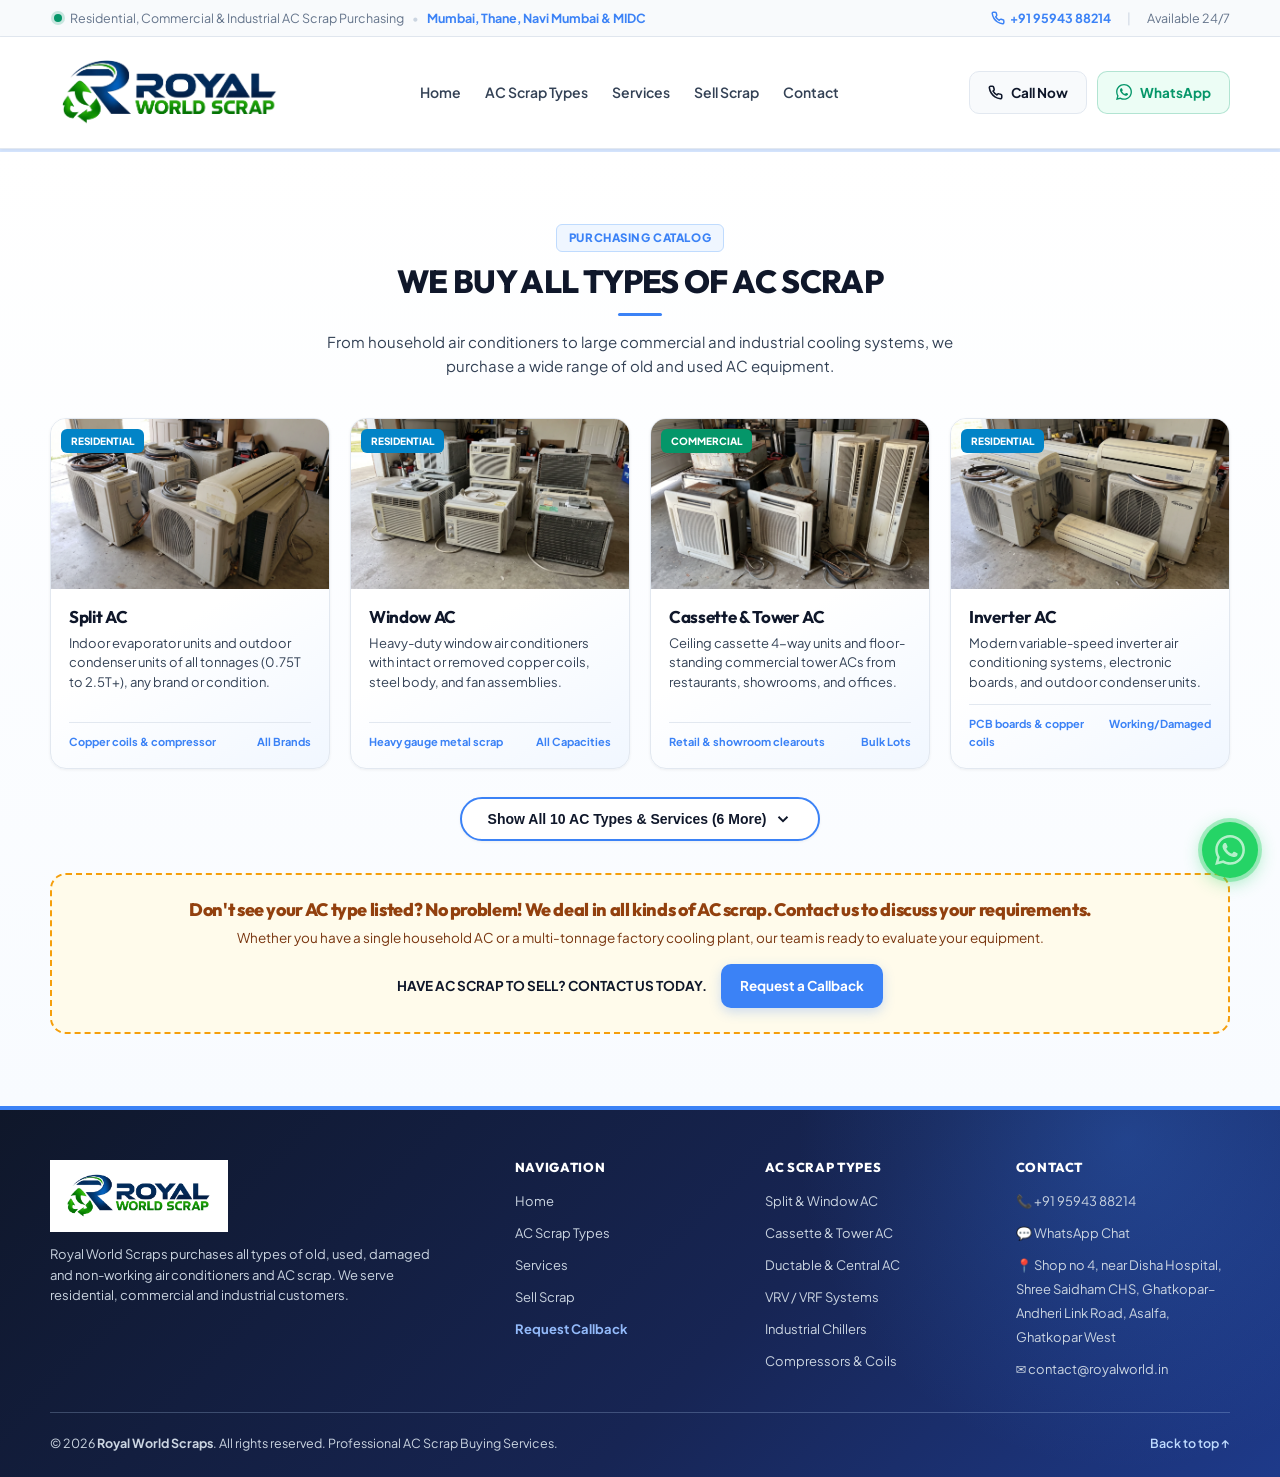
==== commit 9914d745: "Update WhatsApp contact number" ====
--- a/ac-scrap.html
+++ b/ac-scrap.html
@@ -7,13 +7,13 @@
   <meta name="description" content="See the residential, commercial and industrial AC types Royal World Scraps buys, including split, window, ductable, VRV/VRF units and chillers.">
   <meta name="author" content="Royal World Scraps">
   <meta name="theme-color" content="#3b82f6">
-  <link rel="canonical" href="https://hassaank78.github.io/royalinfra/ac-scrap.html">
+  <link rel="canonical" href="https://royal-world.in/ac-scrap.html">
   <meta property="og:type" content="website">
   <meta property="og:locale" content="en_IN">
   <meta property="og:site_name" content="Royal World Scraps">
   <meta property="og:title" content="AC Scrap We Buy | Royal World Scraps">
   <meta property="og:description" content="See the residential, commercial and industrial AC types Royal World Scraps buys, including split, window, ductable, VRV/VRF units and chillers.">
-  <meta property="og:url" content="https://hassaank78.github.io/royalinfra/ac-scrap.html">
+  <meta property="og:url" content="https://royal-world.in/ac-scrap.html">
   <meta name="twitter:card" content="summary">
   <meta name="twitter:title" content="AC Scrap We Buy | Royal World Scraps">
   <meta name="twitter:description" content="See the residential, commercial and industrial AC types Royal World Scraps buys, including split, window, ductable, VRV/VRF units and chillers.">
@@ -35,7 +35,7 @@
     })();
   </script>
   <link rel="stylesheet" href="css/style.css">
-  <script type="application/ld+json">{"@context":"https://schema.org","@type":"BreadcrumbList","itemListElement":[{"@type":"ListItem","position":1,"name":"Home","item":"https://hassaank78.github.io/royalinfra/"},{"@type":"ListItem","position":2,"name":"AC Scrap Types","item":"https://hassaank78.github.io/royalinfra/ac-scrap.html"}]}</script>
+  <script type="application/ld+json">{"@context":"https://schema.org","@type":"BreadcrumbList","itemListElement":[{"@type":"ListItem","position":1,"name":"Home","item":"https://royal-world.in/"},{"@type":"ListItem","position":2,"name":"AC Scrap Types","item":"https://royal-world.in/ac-scrap.html"}]}</script>
 
 </head>
 <body>
@@ -84,7 +84,7 @@
           <span>Call Now</span>
         </a>
 
-        <a href="https://wa.me/919594388214?text=Hello%20Royal%20Infra%20Scrap%2C%20I%20am%20interested%20in%20selling%20my%20old%20AC%20scrap.%20Please%20contact%20me." target="_blank" rel="noopener noreferrer" class="btn btn-whatsapp-header nav-wa-btn">
+        <a href="https://wa.me/917208389614?text=Hello%20Royal%20World%20Scraps%2C%20I%20am%20interested%20in%20selling%20my%20old%20AC%20scrap.%20Please%20contact%20me." target="_blank" rel="noopener noreferrer" class="btn btn-whatsapp-header nav-wa-btn">
           <svg width="16" height="16" viewBox="0 0 24 24" fill="currentColor"><path d="M.057 24l1.687-6.163c-1.041-1.804-1.588-3.849-1.587-5.946.003-6.556 5.338-11.891 11.893-11.891 3.181.001 6.167 1.24 8.413 3.488 2.245 2.248 3.481 5.236 3.48 8.414-.003 6.557-5.338 11.892-11.893 11.892-1.99-.001-3.951-.5-5.688-1.448l-6.305 1.654zm6.597-3.807c1.676.995 3.276 1.591 5.392 1.592 5.448 0 9.886-4.434 9.889-9.885.002-5.462-4.415-9.89-9.881-9.892-5.452 0-9.887 4.434-9.889 9.884-.001 2.225.651 3.891 1.746 5.634l-.999 3.648 3.742-.981zm11.387-5.464c-.074-.124-.272-.198-.57-.347-.297-.149-1.758-.868-2.031-.967-.272-.099-.47-.149-.669.149-.198.297-.768.967-.941 1.165-.173.198-.347.223-.644.074-.297-.149-1.255-.462-2.39-1.475-.883-.788-1.48-1.761-1.653-2.059-.173-.297-.018-.458.13-.606.134-.133.297-.347.446-.521.151-.172.2-.296.3-.495.099-.198.05-.372-.025-.521-.075-.148-.669-1.611-.916-2.206-.242-.579-.487-.501-.669-.51l-.57-.01c-.198 0-.52.074-.792.372s-1.04 1.016-1.04 2.479 1.065 2.876 1.213 3.074c.149.198 2.095 3.2 5.076 4.487.709.306 1.263.489 1.694.626.712.226 1.36.194 1.872.118.571-.085 1.758-.719 2.006-1.413.248-.695.248-1.29.173-1.414z"/></svg>
           <span>WhatsApp</span>
         </a>
@@ -386,7 +386,7 @@
           <h4 class="footer-col-title">Contact</h4>
           <ul class="footer-links-list">
             <li><a href="tel:+919594388214" class="footer-anchor">📞 +91 95943 88214</a></li>
-            <li><a href="https://wa.me/919594388214" target="_blank" rel="noopener noreferrer" class="footer-anchor">💬 WhatsApp Chat</a></li>
+            <li><a href="https://wa.me/917208389614" target="_blank" rel="noopener noreferrer" class="footer-anchor">💬 WhatsApp Chat</a></li>
             <li><span class="footer-anchor">📍 Shop no 4, near Disha Hospital, Shree Saidham CHS, Ghatkopar–Andheri Link Road, Asalfa, Ghatkopar West</span></li>
             <li><span class="footer-anchor">✉️ contact@royalworld.in</span></li>
           </ul>
@@ -411,7 +411,7 @@
     <a href="tel:+919594388214" class="floating-call-btn" title="Call Royal World Scraps" aria-label="Call Royal World Scraps at +91 95943 88214">
       <svg width="26" height="26" viewBox="0 0 24 24" fill="none" stroke="currentColor" stroke-width="2.5"><path d="M22 16.92v3a2 2 0 0 1-2.18 2 19.79 19.79 0 0 1-8.63-3.07 19.5 19.5 0 0 1-6-6 19.79 19.79 0 0 1-3.07-8.67A2 2 0 0 1 4.11 2h3a2 2 0 0 1 2 1.72 12.84 12.84 0 0 0 .7 2.81 2 2 0 0 1-.45 2.11L8.09 9.91a16 16 0 0 0 6 6l1.27-1.27a2 2 0 0 1 2.11-.45 12.84 12.84 0 0 0 2.81.7A2 2 0 0 1 22 16.92z"/></svg>
     </a>
-    <a href="https://wa.me/919594388214?text=Hello%20Royal%20Infra%20Scrap%2C%20I%20am%20interested%20in%20selling%20my%20old%20AC%20scrap.%20Please%20contact%20me."
+    <a href="https://wa.me/917208389614?text=Hello%20Royal%20World%20Scraps%2C%20I%20am%20interested%20in%20selling%20my%20old%20AC%20scrap.%20Please%20contact%20me."
        target="_blank"
        rel="noopener noreferrer"
        class="floating-wa-btn"
--- a/css/style.css
+++ b/css/style.css
@@ -106,6 +106,7 @@
   display: flex;
   align-items: center;
   gap: 8px;
+  padding-left: 4px;
   white-space: nowrap;
   overflow: hidden;
   text-overflow: ellipsis;
@@ -405,7 +406,7 @@
 .hero-section {
   padding: 56px 0 64px 0;
   background-image:
-    linear-gradient(90deg, rgba(255, 255, 255, 0.96) 0%, rgba(255, 255, 255, 0.9) 42%, rgba(255, 255, 255, 0.54) 100%),
+    linear-gradient(90deg, rgba(255, 255, 255, 0.88) 0%, rgba(255, 255, 255, 0.82) 42%, rgba(255, 255, 255, 0.70) 100%),
     url('../images/hero_mobile_greater_width.webp');
   background-size: cover;
   background-position: center;
@@ -467,6 +468,7 @@
   text-transform: uppercase;
   line-height: 1.12;
   color: var(--text-dark);
+  text-shadow: 0 1px 2px rgba(255, 255, 255, 0.9);
 }
 
 .hero-headline span {
@@ -479,6 +481,7 @@
   color: var(--text-body);
   line-height: 1.6;
   max-width: 580px;
+  text-shadow: 0 1px 2px rgba(255, 255, 255, 0.9);
 }
 
 .hero-cta-bar {
@@ -1553,7 +1556,7 @@
     padding: 36px 0 44px 0;
     overflow: hidden;
     background-image:
-      linear-gradient(180deg, rgba(255, 255, 255, 0.58) 0%, rgba(255, 255, 255, 0.72) 100%),
+      linear-gradient(180deg, rgba(255, 255, 255, 0.82) 0%, rgba(255, 255, 255, 0.90) 100%),
       url('../images/hero_mobile_width.webp');
     background-position: center 42%;
   }
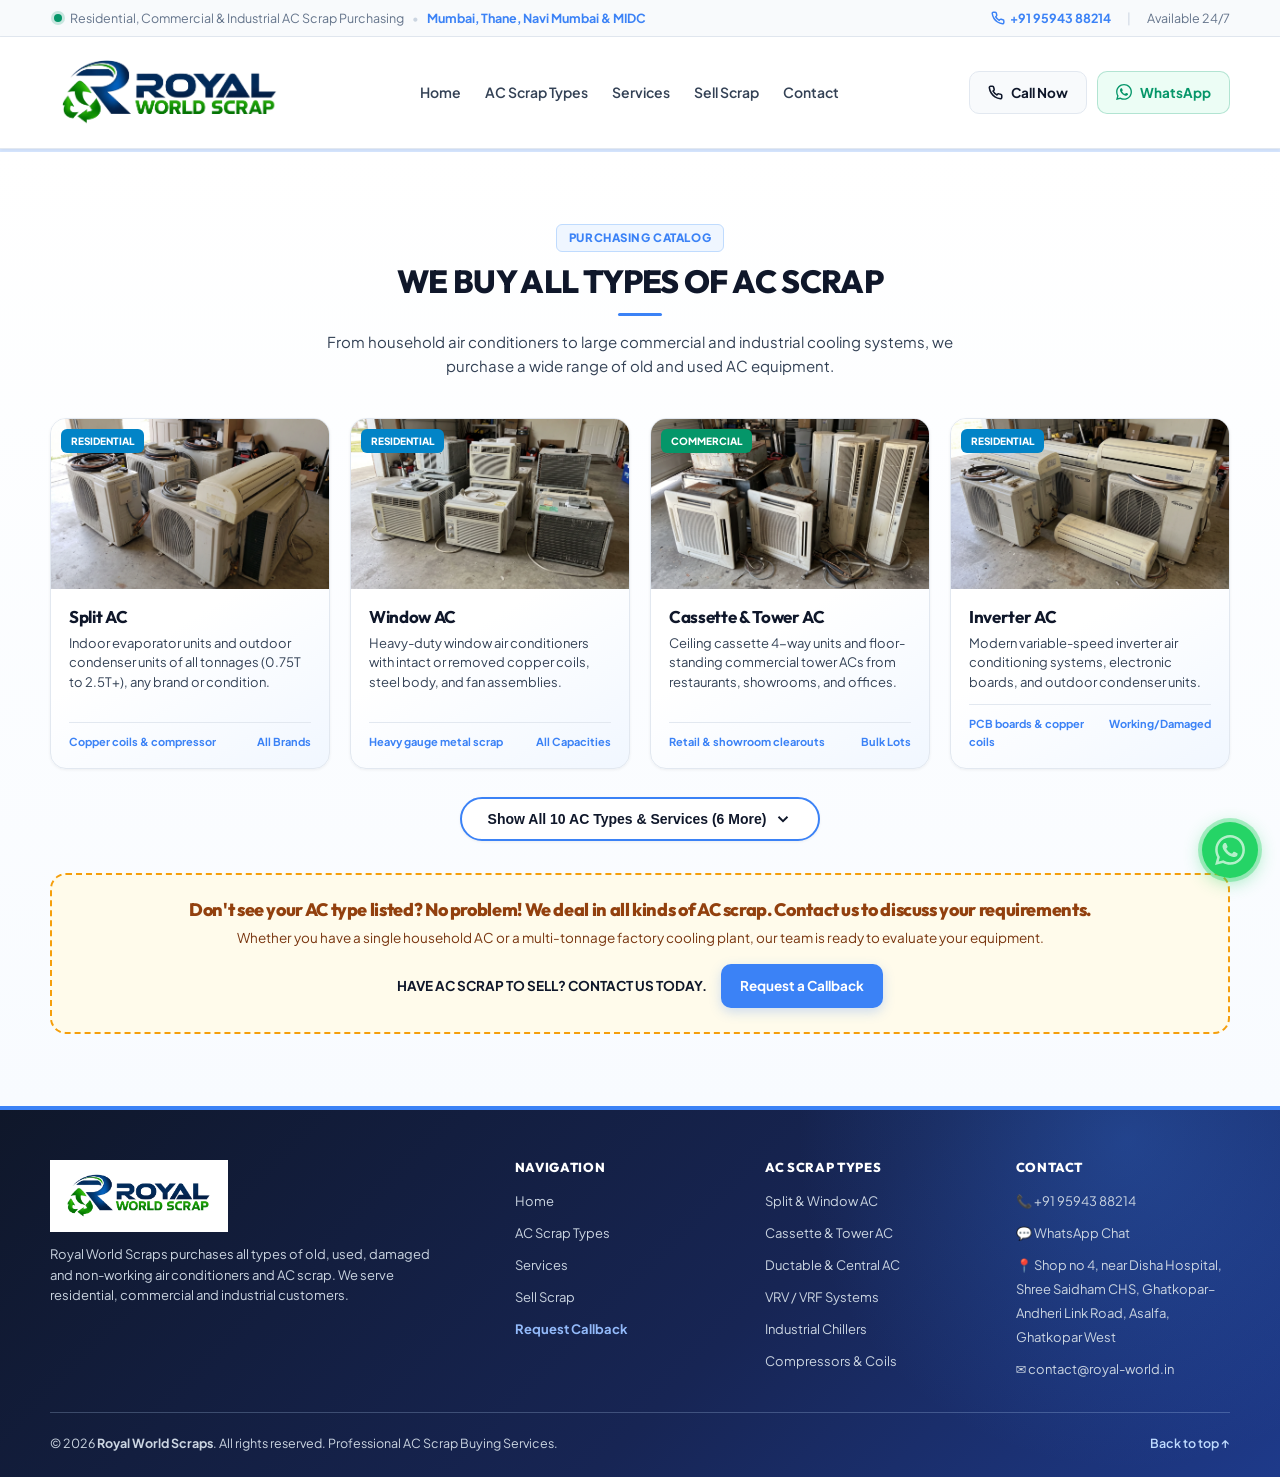
==== commit 39802633: "Update contact email address" ====
--- a/ac-scrap.html
+++ b/ac-scrap.html
@@ -388,7 +388,7 @@
             <li><a href="tel:+919594388214" class="footer-anchor">📞 +91 95943 88214</a></li>
             <li><a href="https://wa.me/917208389614" target="_blank" rel="noopener noreferrer" class="footer-anchor">💬 WhatsApp Chat</a></li>
             <li><span class="footer-anchor">📍 Shop no 4, near Disha Hospital, Shree Saidham CHS, Ghatkopar–Andheri Link Road, Asalfa, Ghatkopar West</span></li>
-            <li><span class="footer-anchor">✉️ contact@royalworld.in</span></li>
+            <li><span class="footer-anchor">✉️ contact@royal-world.in</span></li>
           </ul>
         </div>
 
